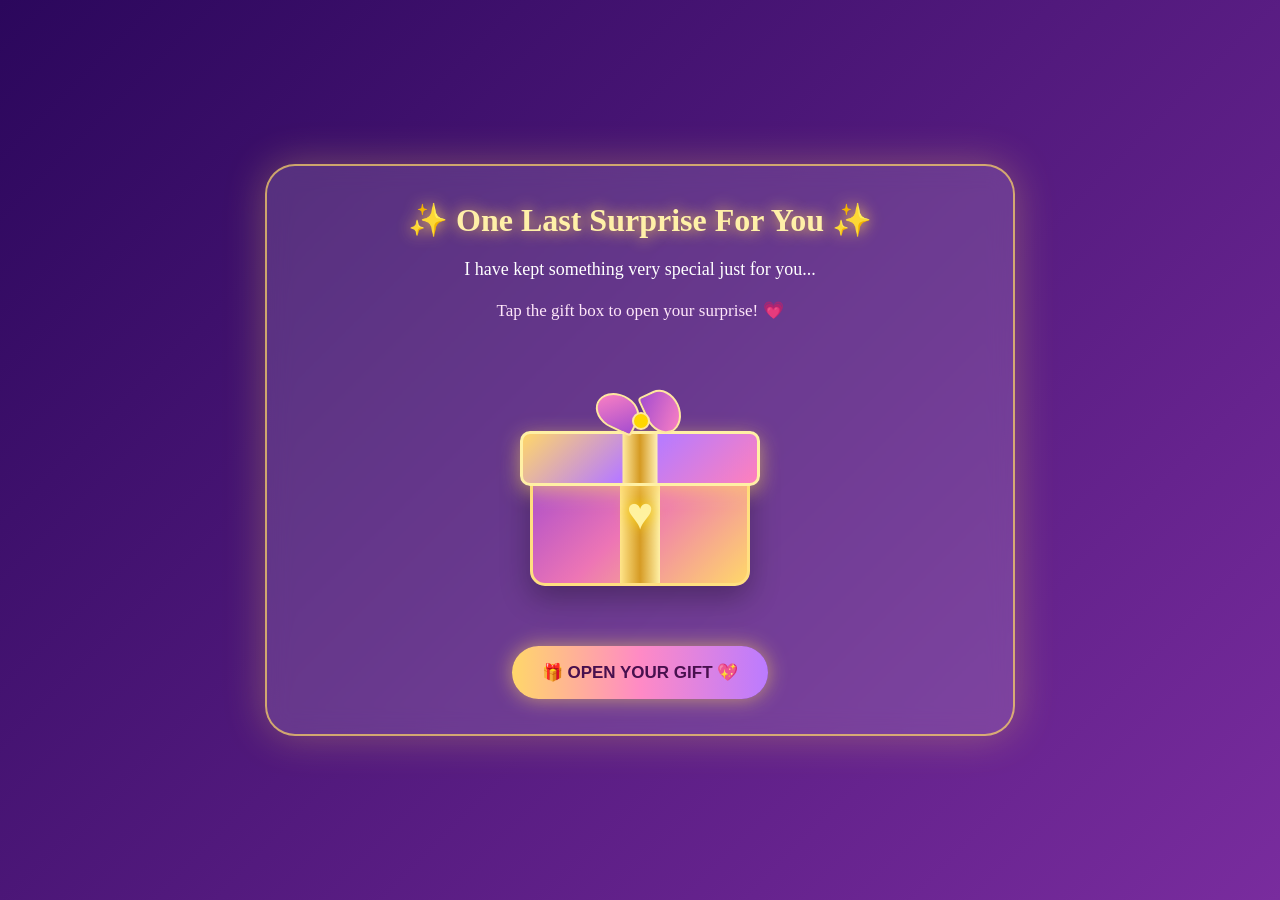
==== page6.html @ 86fbc0de "Add files via upload" ====
<!DOCTYPE html>
<html lang="en">

<head>

    <meta charset="UTF-8">

    <meta name="viewport" content="width=device-width, initial-scale=1.0">

    <title>One Last Surprise ❤️</title>

    <link rel="stylesheet" href="page6.css">

</head>

<body>

    <main class="container">

        <h1>✨ One Last Surprise For You ✨</h1>

        <p class="subtitle">
            I have kept something very special just for you...
        </p>

        <p id="instruction" class="instruction">
            Tap the gift box to open your surprise! 💗
        </p>

        <!-- Gift Box -->

        <div class="gift-area">

            <div class="gift-box" id="giftBox">

                <div class="gift-body">

                    <div class="body-ribbon"></div>

                    <div class="heart">♥</div>

                </div>

                <div class="gift-lid" id="giftLid">

                    <div class="lid-ribbon"></div>

                    <div class="bow">

                        <span class="bow-left"></span>

                        <span class="bow-right"></span>

                        <span class="bow-center"></span>

                    </div>

                </div>

            </div>

        </div>

        <button id="openButton" class="open-btn">
            🎁 OPEN YOUR GIFT 💖
        </button>

        <!-- Final Surprise -->

        <section id="surpriseContent" class="surprise-content">

            <h2>💜 You Are My Greatest Gift 💜</h2>

            <p class="love-message">

                Happy Birthday, My Love! ❤️

                <br><br>

                No gift in this world can express how special you are to me.

                <br><br>

                You make my days brighter, my smile bigger,
                and my life more beautiful.

                <br><br>

                I wish to create a million more memories with you.

                <br><br>

                I LOVE YOU FOREVER! 💗

            </p>

            <!-- Your Photo -->

            <div class="photo-frame">

                <img src="images/pic.jpeg"
                     alt="Our beautiful memory">

            </div>

            <p class="final-text">
                Forever Yours... 💍❤️
            </p>

            <button id="replayButton" class="replay-btn">
                🔄 Replay Surprise
            </button>

            <button
    class="letter-btn"
    onclick="window.location.href='page7.html'">

    💌 Read My Love Letter ❤️

</button>

        </section>

    </main>

    <script src="page6.js"></script>

</body>
</html>
---- page6.css ----
* {
    margin: 0;
    padding: 0;
    box-sizing: border-box;
}

body {

    min-height: 100vh;

    display: flex;
    justify-content: center;
    align-items: center;

    padding: 25px;

    font-family: Georgia, serif;

    overflow-x: hidden;

    background: linear-gradient(
        135deg,
        #2b075c,
        #792c9e,
        #ed79b4,
        #ffd66b
    );

    background-size: 300% 300%;

    animation: backgroundGlow 10s ease infinite;
}

@keyframes backgroundGlow {

    0% {
        background-position: 0% 50%;
    }

    50% {
        background-position: 100% 50%;
    }

    100% {
        background-position: 0% 50%;
    }
}

.container {

    width: 100%;
    max-width: 750px;

    padding: 35px 20px;

    text-align: center;

    background: rgba(255,255,255,0.14);

    border: 2px solid rgba(255,215,100,0.7);

    border-radius: 30px;

    backdrop-filter: blur(12px);

    box-shadow: 0 0 40px rgba(255,215,100,0.3);
}

h1 {

    color: #fff0a8;

    font-size: 32px;

    margin-bottom: 20px;

    text-shadow: 0 0 15px #ffcc55;
}

.subtitle {

    color: white;

    font-size: 18px;

    margin-bottom: 20px;
}

.instruction {

    color: #ffe7fa;

    font-size: 17px;

    margin-bottom: 25px;
}

/* Gift Box */

.gift-area {

    height: 300px;

    display: flex;

    justify-content: center;

    align-items: center;
}

.gift-box {

    position: relative;

    width: 220px;

    height: 180px;

    cursor: pointer;
}

/* Gift Body */

.gift-body {

    position: absolute;

    bottom: 0;

    width: 220px;

    height: 145px;

    background: linear-gradient(
        135deg,
        #9b45d1,
        #ed75b5,
        #ffd76a
    );

    border: 3px solid #ffdf80;

    border-radius: 8px 8px 15px 15px;

    box-shadow: 0 12px 30px rgba(0,0,0,0.3);

    display: flex;

    justify-content: center;

    align-items: center;
}

.body-ribbon {

    position: absolute;

    width: 40px;

    height: 100%;

    background: linear-gradient(
        90deg,
        #ffe58a,
        #d69b24,
        #fff0a5
    );
}

.heart {

    position: relative;

    z-index: 2;

    color: #fff2a1;

    font-size: 45px;

    text-shadow: 0 0 15px gold;
}

/* Lid */

.gift-lid {

    position: absolute;

    z-index: 5;

    top: 25px;

    left: -10px;

    width: 240px;

    height: 55px;

    background: linear-gradient(
        135deg,
        #ffd76a,
        #b77bff,
        #ff80bc
    );

    border: 3px solid #fff0a5;

    border-radius: 10px;

    box-shadow: 0 5px 20px rgba(255,215,100,0.6);

    transition: transform 1s ease;
}

.lid-ribbon {

    position: absolute;

    left: 50%;

    transform: translateX(-50%);

    height: 100%;

    width: 35px;

    background: linear-gradient(
        90deg,
        #ffeaa1,
        #d59a22,
        #fff0b5
    );
}

/* Bow */

.bow {

    position: absolute;

    top: -40px;

    left: 50%;

    transform: translateX(-50%);

    width: 90px;

    height: 50px;
}

.bow span {

    position: absolute;

    width: 45px;

    height: 35px;

    background: linear-gradient(
        135deg,
        #ff83c2,
        #a54dd0
    );

    border: 2px solid #ffe7a1;

    border-radius: 50% 50% 10% 50%;
}

.bow-left {

    left: 0;

    transform: rotate(25deg);
}

.bow-right {

    right: 0;

    transform: rotate(65deg) scaleX(-1);
}

.bow-center {

    left: 37px;

    top: 18px;

    width: 18px !important;

    height: 18px !important;

    border-radius: 50% !important;

    background: gold !important;
}

/* Opening Animation */

.gift-box.open .gift-lid {

    transform: translateY(-130px) rotate(-18deg);
}

.gift-box.open {

    animation: boxGlow 1.5s infinite alternate;
}

@keyframes boxGlow {

    from {
        filter: drop-shadow(0 0 5px gold);
    }

    to {
        filter: drop-shadow(0 0 30px #ff80d0);
    }
}

/* Buttons */

button {

    border: none;

    cursor: pointer;

    padding: 16px 30px;

    border-radius: 40px;

    font-size: 17px;

    font-weight: bold;

    transition: 0.3s;
}

.open-btn {

    background: linear-gradient(
        90deg,
        #ffd76a,
        #ff8ac5,
        #bb7bff
    );

    color: #48104e;

    box-shadow: 0 0 20px rgba(255,215,100,0.6);
}

button:hover {

    transform: scale(1.08);
}

/* Surprise Content */

.surprise-content {

    display: none;

    margin-top: 35px;
}

.surprise-content.show {

    display: block;

    animation: reveal 1.5s ease;
}

@keyframes reveal {

    from {
        opacity: 0;
        transform: translateY(40px);
    }

    to {
        opacity: 1;
        transform: translateY(0);
    }
}

h2 {

    color: #ffe69a;

    font-size: 27px;

    margin-bottom: 20px;
}

.love-message {

    color: white;

    font-size: 18px;

    line-height: 1.8;

    padding: 20px;
}

.photo-frame {

    margin: 20px auto;

    width: 230px;

    height: 230px;

    padding: 8px;

    background: linear-gradient(
        135deg,
        gold,
        #ff83c7,
        #b47aff
    );

    border-radius: 20px;

    box-shadow: 0 0 30px gold;
}

.photo-frame img {

    width: 100%;

    height: 100%;

    object-fit: cover;

    border-radius: 15px;
}

.final-text {

    color: #ffe5a1;

    font-size: 24px;

    margin: 25px;
}

.replay-btn {

    background: #ffe18a;

    color: #641d72;

    margin-bottom: 20px;
}

/* Floating Hearts */

.heart-float {

    position: fixed;

    bottom: -30px;

    font-size: 25px;

    pointer-events: none;

    animation: floatUp 5s linear forwards;

    z-index: 10;
}

@keyframes floatUp {

    0% {
        transform: translateY(0) rotate(0deg);
        opacity: 1;
    }

    100% {
        transform: translateY(-110vh) rotate(360deg);
        opacity: 0;
    }
}

/* Mobile */

@media(max-width:600px) {

    h1 {
        font-size: 24px;
    }

    .container {
        padding: 25px 15px;
    }

    .love-message {
        font-size: 16px;
    }

    .gift-area {
        height: 270px;
    }
}
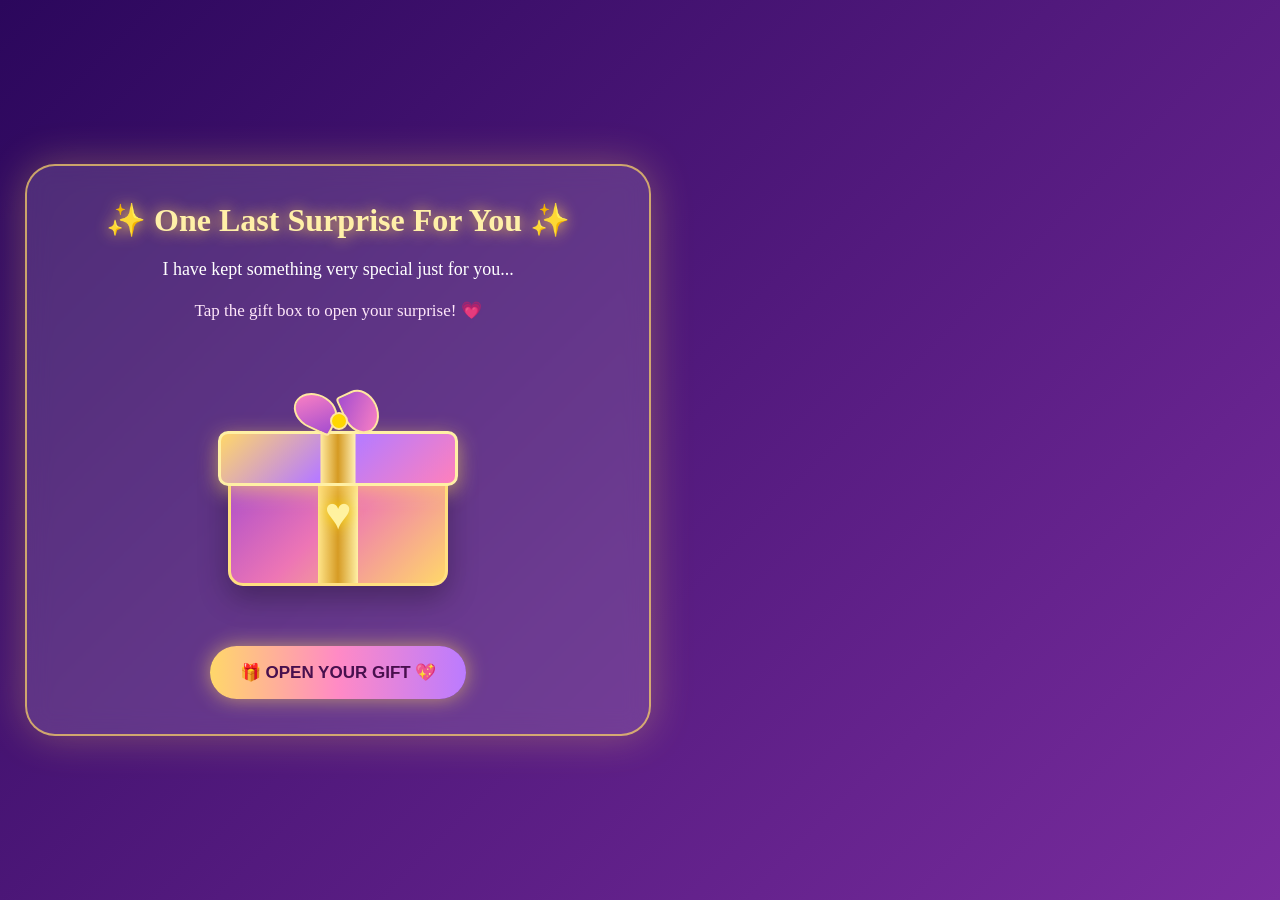
==== commit 332a7bb1: "Embed Spotify track in page6.html Added an iframe to embed a Spotify track at the end of the page." ====
--- a/page6.html
+++ b/page6.html
@@ -99,8 +99,7 @@
 
             <div class="photo-frame">
 
-                <img src="images/pic.jpeg"
-                     alt="Our beautiful memory">
+                <img src="pic.jpeg" alt="Our beautiful memory">
 
             </div>
 
@@ -126,5 +125,7 @@
 
     <script src="page6.js"></script>
 
+    <iframe data-testid="embed-iframe" style="border-radius:12px" src="https://open.spotify.com/embed/track/5bQ6oDLqvw8tywmnSmwEyL?utm_source=generator&si=750243db76e14181" width="100%" height="352" frameBorder="0" allowfullscreen="" allow="autoplay; clipboard-write; encrypted-media; fullscreen; picture-in-picture" loading="lazy"></iframe>
+
 </body>
 </html>
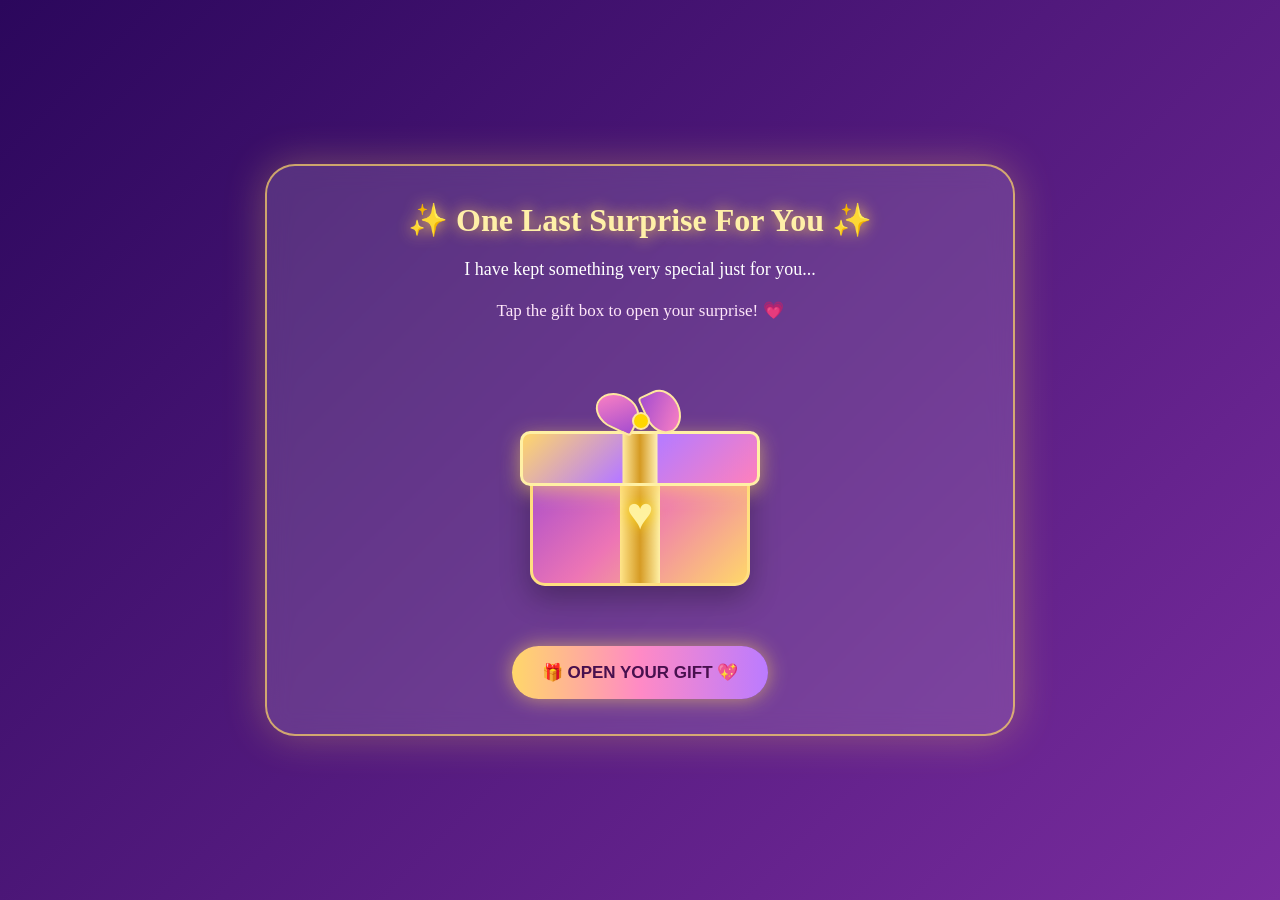
==== commit d58a0345: "Restore page6.html content from previous version" ====
--- a/page6.html
+++ b/page6.html
@@ -125,7 +125,6 @@
 
     <script src="page6.js"></script>
 
-    <iframe data-testid="embed-iframe" style="border-radius:12px" src="https://open.spotify.com/embed/track/5bQ6oDLqvw8tywmnSmwEyL?utm_source=generator&si=750243db76e14181" width="100%" height="352" frameBorder="0" allowfullscreen="" allow="autoplay; clipboard-write; encrypted-media; fullscreen; picture-in-picture" loading="lazy"></iframe>
-
+    
 </body>
 </html>
